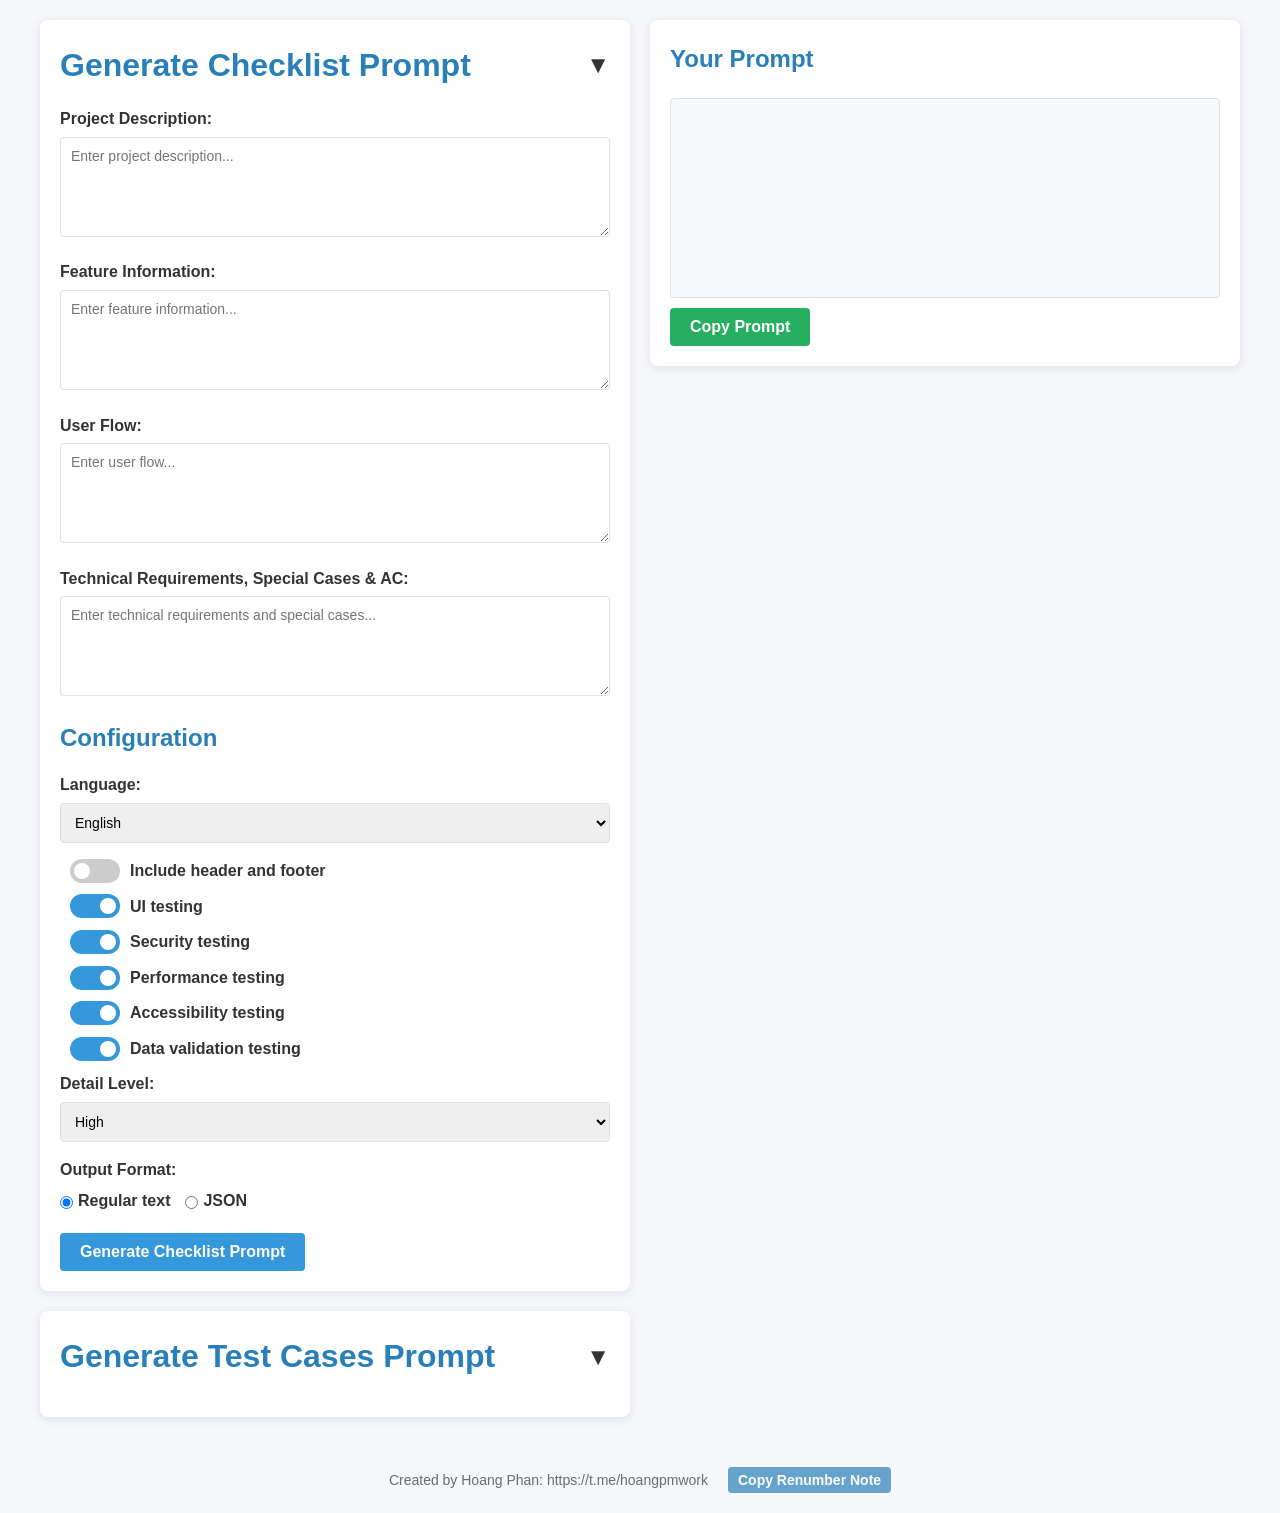
==== tc-prompt.html @ 877714b4 "add tc-prompt" ====
<!DOCTYPE html>
<html lang="en">
<head>
    <meta charset="UTF-8">
    <meta name="viewport" content="width=device-width, initial-scale=1.0">
    <title>Create QA/QC Prompt</title>
    <style>
        :root {
            --primary-color: #3498db;
            --secondary-color: #2980b9;
            --background-color: #f5f7fa;
            --card-color: #ffffff;
            --text-color: #333333;
            --border-color: #dce0e6;
        }

        * {
            box-sizing: border-box;
            margin: 0;
            padding: 0;
            font-family: 'Segoe UI', Tahoma, Geneva, Verdana, sans-serif;
        }

        body {
            background-color: var(--background-color);
            color: var(--text-color);
            line-height: 1.6;
            padding: 20px;
        }

        .container {
            max-width: 1200px;
            margin: 0 auto;
            display: grid;
            grid-template-columns: 1fr 1fr;
            gap: 20px;
        }

        @media (max-width: 768px) {
            .container {
                grid-template-columns: 1fr;
            }
        }

        .card {
            background-color: var(--card-color);
            border-radius: 8px;
            box-shadow: 0 2px 10px rgba(0, 0, 0, 0.1);
            padding: 20px;
            margin-bottom: 20px;
        }

        .card-header {
            display: flex;
            justify-content: space-between;
            align-items: center;
            cursor: pointer;
            margin-bottom: 15px;
        }

        .card-header h1 {
            margin: 0;
        }

        .expand-icon {
            font-size: 24px;
            transition: transform 0.3s;
        }

        .expand-icon.collapsed {
            transform: rotate(-90deg);
        }

        .card-content {
            display: block;
            transition: max-height 0.3s ease-out;
            overflow: hidden;
        }

        .card-content.collapsed {
            display: none;
        }

        h1, h2 {
            color: var(--secondary-color);
            margin-bottom: 15px;
        }

        .form-group {
            margin-bottom: 15px;
        }

        label {
            display: block;
            margin-bottom: 5px;
            font-weight: 600;
        }

        input[type="text"],
        textarea,
        select {
            width: 100%;
            padding: 10px;
            border: 1px solid var(--border-color);
            border-radius: 4px;
            font-size: 14px;
            transition: border-color 0.3s;
        }

        textarea {
            min-height: 100px;
            resize: vertical;
        }

        input[type="text"]:focus,
        textarea:focus,
        select:focus {
            outline: none;
            border-color: var(--primary-color);
            box-shadow: 0 0 0 2px rgba(52, 152, 219, 0.2);
        }

        .toggle-container {
            display: flex;
            align-items: center;
            margin-bottom: 10px;
        }

        .toggle-container label {
            margin: 0 0 0 10px;
            cursor: pointer;
        }

        .toggle {
            position: relative;
            display: inline-block;
            width: 50px;
            height: 24px;
        }

        .toggle input {
            opacity: 0;
            width: 0;
            height: 0;
        }

        .slider {
            position: absolute;
            cursor: pointer;
            top: 0;
            left: 0;
            right: 0;
            bottom: 0;
            background-color: #ccc;
            transition: .4s;
            border-radius: 24px;
        }

        .slider:before {
            position: absolute;
            content: "";
            height: 16px;
            width: 16px;
            left: 4px;
            bottom: 4px;
            background-color: white;
            transition: .4s;
            border-radius: 50%;
        }

        input:checked + .slider {
            background-color: var(--primary-color);
        }

        input:checked + .slider:before {
            transform: translateX(26px);
        }

        .btn {
            display: inline-block;
            background-color: var(--primary-color);
            color: white;
            border: none;
            padding: 10px 20px;
            border-radius: 4px;
            cursor: pointer;
            font-size: 16px;
            font-weight: 600;
            transition: background-color 0.3s;
        }

        .btn:hover {
            background-color: var(--secondary-color);
        }

        .btn-copy {
            margin-top: 10px;
            background-color: #27ae60;
        }

        .btn-copy:hover {
            background-color: #219653;
        }

        .output {
            background-color: #f8f9fa;
            border: 1px solid var(--border-color);
            border-radius: 4px;
            padding: 15px;
            margin-top: 20px;
            white-space: pre-wrap;
            font-family: monospace;
            min-height: 200px;
            max-height: 400px;
            overflow-y: auto;
        }

        .success-message {
            display: none;
            background-color: #d4edda;
            color: #155724;
            padding: 10px;
            border-radius: 4px;
            margin-top: 10px;
            text-align: center;
        }

        .radio-group {
            display: flex;
            gap: 15px;
            margin-bottom: 15px;
        }

        .radio-option {
            display: flex;
            align-items: center;
        }

        .radio-option input {
            margin-right: 5px;
        }
        footer {
            text-align: center;
            margin-top: 30px;
            font-size: 14px;
            color: var(--secondary);
            opacity: 0.7;
            display: flex;
            justify-content: center;
            align-items: center;
            gap: 20px;
        }

        .btn-footer {
            font-size: 14px;
            padding: 5px 10px;
            background-color: var(--secondary-color);
        }
    </style>
</head>
<body>
    <div class="container">
        <div class="left-column">
            <div class="card">
                <div class="card-header" onclick="toggleSection('promptForm')">
                    <h1>Generate Checklist Prompt</h1>
                    <span class="expand-icon">▼</span>
                </div>
                <div id="promptForm" class="card-content">
                    <form id="promptForm">
                        <div class="form-group">
                            <label for="projectDescription">Project Description:</label>
                            <textarea id="projectDescription" placeholder="Enter project description..."></textarea>
                        </div>
                        
                        <div class="form-group">
                            <label for="featureInfo">Feature Information:</label>
                            <textarea id="featureInfo" placeholder="Enter feature information..."></textarea>
                        </div>
                        
                        <div class="form-group">
                            <label for="userFlow">User Flow:</label>
                            <textarea id="userFlow" placeholder="Enter user flow..."></textarea>
                        </div>
                        
                        <div class="form-group">
                            <label for="technicalRequirements">Technical Requirements, Special Cases & AC:</label>
                            <textarea id="technicalRequirements" placeholder="Enter technical requirements and special cases..."></textarea>
                        </div>
                        
                        <h2>Configuration</h2>
                        
                        <div class="form-group">
                            <label for="language">Language:</label>
                            <select id="language">
                                <option value="en">English</option>
                                <option value="vi">Vietnamese</option>
                            </select>
                        </div>
                        
                        <div class="toggle-container">
                            <label class="toggle">
                                <input type="checkbox" id="includeHeader">
                                <span class="slider"></span>
                            </label>
                            <label for="includeHeader">Include header and footer</label>
                        </div>
                        
                        <div class="toggle-container">
                            <label class="toggle">
                                <input type="checkbox" id="uiTesting" checked>
                                <span class="slider"></span>
                            </label>
                            <label for="uiTesting">UI testing</label>
                        </div>
                        
                        <div class="toggle-container">
                            <label class="toggle">
                                <input type="checkbox" id="securityTesting" checked>
                                <span class="slider"></span>
                            </label>
                            <label for="securityTesting">Security testing</label>
                        </div>
                        
                        <div class="toggle-container">
                            <label class="toggle">
                                <input type="checkbox" id="performanceTesting" checked>
                                <span class="slider"></span>
                            </label>
                            <label for="performanceTesting">Performance testing</label>
                        </div>
                        
                        <div class="toggle-container">
                            <label class="toggle">
                                <input type="checkbox" id="accessibilityTesting" checked>
                                <span class="slider"></span>
                            </label>
                            <label for="accessibilityTesting">Accessibility testing</label>
                        </div>
                        
                        <div class="toggle-container">
                            <label class="toggle">
                                <input type="checkbox" id="dataValidation" checked>
                                <span class="slider"></span>
                            </label>
                            <label for="dataValidation">Data validation testing</label>
                        </div>
                        
                        <div class="form-group">
                            <label for="detailLevel">Detail Level:</label>
                            <select id="detailLevel">
                                <option value="high">High</option>
                                <option value="medium">Medium</option>
                                <option value="low">Low</option>
                            </select>
                        </div>
                        
                        <div class="form-group">
                            <label>Output Format:</label>
                            <div class="radio-group">
                                <div class="radio-option">
                                    <input type="radio" id="formatMarkdown" name="outputFormat" value="regular" checked>
                                    <label for="formatMarkdown">Regular text</label>
                                </div>
                                <div class="radio-option">
                                    <input type="radio" id="formatJSON" name="outputFormat" value="json">
                                    <label for="formatJSON">JSON</label>
                                </div>
                            </div>
                        </div>
                        
                        <button type="button" class="btn" id="generateBtn">Generate Checklist Prompt</button>
                    </form>
                </div>
            </div>

            <div class="card">
                <div class="card-header" onclick="toggleSection('testcaseForm')">
                    <h1>Generate Test Cases Prompt</h1>
                    <span class="expand-icon">▼</span>
                </div>
                <div id="testcaseForm" class="card-content collapsed">
                    <form id="testcaseForm">
                        <div class="form-group">
                            <label for="testcasePrefix">Testcase ID Prefix:</label>
                            <input type="text" id="testcasePrefix" placeholder="Enter prefix (e.g., TC)" value="TC">
                        </div>

                        <div class="form-group">
                            <label for="numberFormat">ID Number Format:</label>
                            <select id="numberFormat">
                                <option value="01">01, 02, 03,... (2 digits)</option>
                                <option value="001" selected>001, 002, 003,... (3 digits)</option>
                                <option value="0001">0001, 0002, 0003,... (4 digits)</option>
                                <option value="00001">00001, 00002, 00003,... (5 digits)</option>
                            </select>
                        </div>

                        <div class="form-group">
                            <label for="testData">Test Data Example:</label>
                            <textarea id="testData" placeholder="Enter test data examples..."></textarea>
                        </div>
                        
                        <div class="form-group">
                            <label for="testcaseCount">Number of Test Cases:</label>
                            <select id="testcaseCount">
                                <option value="10">10</option>
                                <option value="15">15</option>
                                <option value="20" selected>20</option>
                                <option value="25">25</option>
                                <option value="30">30</option>
                            </select>
                        </div>
                        
                        <div class="form-group">
                            <label for="testcaseLanguage">Language:</label>
                            <select id="testcaseLanguage">
                                <option value="en">English</option>
                                <option value="vi">Vietnamese</option>
                            </select>
                        </div>
                        
                        <div class="form-group">
                            <label for="testStepDetail">Test Steps Detail Level:</label>
                            <select id="testStepDetail">
                                <option value="high">High (Very detailed steps with specific actions)</option>
                                <option value="medium">Medium (Standard steps with clear actions)</option>
                                <option value="low" selected>Low (Basic steps with main actions)</option>
                            </select>
                        </div>
                        
                        <button type="button" class="btn" id="generateTestcaseBtn">Generate Test Cases Prompt</button>
                    </form>
                </div>
            </div>
        </div>
        
        <div class="right-column">
            <div class="card">
                <h2>Your Prompt</h2>
                <div class="output" id="promptOutput"></div>
                <button type="button" class="btn btn-copy" id="copyBtn">Copy Prompt</button>
                <div class="success-message" id="copySuccess">Prompt copied to clipboard!</div>
            </div>
        </div>
    </div>

    <script>
        function toggleSection(sectionId) {
            const content = document.getElementById(sectionId);
            const header = content.previousElementSibling;
            const icon = header.querySelector('.expand-icon');
            
            content.classList.toggle('collapsed');
            icon.classList.toggle('collapsed');
        }

        document.addEventListener('DOMContentLoaded', function() {
            const generateBtn = document.getElementById('generateBtn');
            const generateTestcaseBtn = document.getElementById('generateTestcaseBtn');
            const copyBtn = document.getElementById('copyBtn');
            const copyRenumberBtn = document.getElementById('copyRenumberBtn');
            const promptOutput = document.getElementById('promptOutput');
            const copySuccess = document.getElementById('copySuccess');
            const copyRenumberSuccess = document.getElementById('copyRenumberSuccess');
            
            generateBtn.addEventListener('click', generatePrompt);
            generateTestcaseBtn.addEventListener('click', generateTestcasePrompt);
            copyBtn.addEventListener('click', copyPrompt);
            copyRenumberBtn.addEventListener('click', copyRenumberNote);
            
            function generateTestcasePrompt() {
                const testcasePrefix = document.getElementById('testcasePrefix').value || 'TC';
                const numberFormat = document.getElementById('numberFormat').value;
                const testData = document.getElementById('testData').value;
                const testcaseCount = document.getElementById('testcaseCount').value;
                const testcaseLanguage = document.getElementById('testcaseLanguage').value;
                const testStepDetail = document.getElementById('testStepDetail').value;
                
                const structure = `{
  "ID": "$PREFIX_${numberFormat}",
  "Category": "Category name",
  "Sub_Category": "Sub category",
  "Checklist": "Checklist item",
  "Title": "Title of testcase",
  "Description": "Description of testcase",
  "Steps": [
    {
      "Step_No": 1,
      "Test_steps": "details test step",
      "Expected_result": "Expected result of step",
      "Test_data": "Test data"
    }
  ]
}`;
                
                let prompt = `Generate test cases from the checklist, using the following JSON structure:

${structure}

Note: Replace $PREFIX with "${testcasePrefix}" and use sequential numbers (${numberFormat}, ${numberFormat.replace(/0/g, '1')}, ${numberFormat.replace(/0/g, '2')},... format)
${testData ? `\nTest Data Examples:\n${testData}` : ''}

Requirements:
- Generate ${testcaseCount} test cases for each time.
- Write testcase content in ${testcaseLanguage === 'vi' ? 'Vietnamese' : 'English'}
- Write "Checklist": "Checklist item" in their language when send to you
- Each test case should have a unique ID starting with "${testcasePrefix}" followed by sequential numbers
- Test steps should be ${testStepDetail === 'high' ? 'very detailed with specific actions and inputs' : 
  testStepDetail === 'medium' ? 'clear and standard with main actions' : 
  'basic with essential actions only'}
- Include relevant test data from the examples provided
- Expected results should be clear and verifiable
- Each test case should focus on testing one specific aspect or scenario`;

                promptOutput.textContent = prompt;
            }

            function generatePrompt() {
                const projectDescription = document.getElementById('projectDescription').value;
                const featureInfo = document.getElementById('featureInfo').value;
                const userFlow = document.getElementById('userFlow').value;
                const technicalRequirements = document.getElementById('technicalRequirements').value;
                const language = document.getElementById('language').value;
                const includeHeader = document.getElementById('includeHeader').checked;
                const uiTesting = document.getElementById('uiTesting').checked;
                const securityTesting = document.getElementById('securityTesting').checked;
                const performanceTesting = document.getElementById('performanceTesting').checked;
                const accessibilityTesting = document.getElementById('accessibilityTesting').checked;
                const dataValidation = document.getElementById('dataValidation').checked;
                const detailLevel = document.getElementById('detailLevel').value;
                const outputFormat = document.querySelector('input[name="outputFormat"]:checked').value;
                
                let prompt = `You are an expert QA/QC professional in software testing. Your task is to analyze user requirements and create structured test checklists or test cases.

Based on the available information, you will:
1. Analyze the feature details provided by the user
2. Identify necessary test cases, paying special attention to project-specific characteristics
3. Organize the checklist according to user flow from start to finish, or by functional group if requested
4. Create a clear hierarchical structure
5. Within each flow step, arrange test cases by priority (happy paths first, error cases after)
6. Organize the checklist following the sequential flow of user actions

${projectDescription ? `## Project description:\n${projectDescription}\n` : ''}
${featureInfo ? `## Feature information:\n${featureInfo}\n` : ''}
${userFlow ? `# User Flow:\n${userFlow}\n` : ''}
${technicalRequirements ? `# Technical Requirements & Special Cases:\n${technicalRequirements}\n` : ''}`;

                if (!includeHeader) {
                    prompt += "# Checklist not include header and footer\n";
                } else {
                    prompt += "# Checklist include header and footer\n";
                }
                prompt += `
${language === 'vi' ? '- Create the checklist in Vietnamese' : '- Create the checklist in English'}
${uiTesting ? '- Include checks for UI elements, layout, responsiveness, and visual aspects' : ''}
${securityTesting ? '- Include checks for authentication, authorization, input validation, CSRF/XSS protection, and other security concerns' : ''}
${performanceTesting ? '- Include checks for response times, loading behavior, and system performance under various conditions' : ''}
${accessibilityTesting ? '- Include checks for screen reader compatibility, keyboard navigation, color contrast, and other accessibility standards' : ''}
${dataValidation ? '- Include checks for input field validation, boundary testing, and data integrity' : ''}
${detailLevel === 'high' ? '- Create a comprehensive checklist with extensive test cases covering edge cases and rare scenarios' : 
  detailLevel === 'medium' ? '- Create a standard checklist with common test cases' : 
  '- Create a minimal checklist with only essential test cases'}

`;

                if (outputFormat === 'regular') {
                    prompt += `
Your response MUST be on regular text format (no coding block), no explanatory text and follow:
- No explanation text or title, just only checklist items
- Categories should be numbered sequentially (1, 2, 3, etc.)
- Subcategories within each category should be numbered using decimal notation (e.g., 1.1, 1.2, 2.1, 2.2, etc.) where the first number corresponds to the parent category
- Individual checklist items should be numbered sequentially across all categories and subcategories (1, 2, 3, 4, etc.) regardless of which subcategory they belong to
- The numbering of checklist items should continue uninterrupted throughout the entire list

#1. Category A
  ##1.1. Subcategory A1
      1. First check item
      2. Second check item
  ##1.2. Subcategory A2
      3. Third check item
#2. Category B
  ##2.1. Subcategory B1
      4. Fourth check item
`;
                } else if (outputFormat === 'json') {
                    prompt += `
Your response MUST be a valid JSON array with no explanatory text or markdown.

When creating a checklist, return JSON with the following structure:
- Categories should be numbered sequentially (1, 2, 3, etc.)
- Subcategories within each category should be numbered using decimal notation (e.g., 1.1, 1.2, 2.1, 2.2, etc.) where the first number corresponds to the parent category
- Individual checklist items should be numbered sequentially across all categories and subcategories (1, 2, 3, 4, etc.) regardless of which subcategory they belong to
- The numbering of checklist items should continue uninterrupted throughout the entire list
[
  {
    "cat": "1. Category name",
    "items": [
      {
        "subc": "1.1. Subcategory name",
        "checks": [
          "1. Check description 1",
          "2. Check description 2"
        ]
      }
    ]
  }
]
`;
                }
                
                promptOutput.textContent = prompt;
            }
            
            function copyPrompt() {
                const promptText = promptOutput.textContent;
                navigator.clipboard.writeText(promptText).then(function() {
                    copySuccess.style.display = 'block';
                    setTimeout(function() {
                        copySuccess.style.display = 'none';
                    }, 3000);
                });
            }

            function copyRenumberNote() {
                const note = "When regenerating the checklist, the numbers/items always renumber according to the new order.";
                navigator.clipboard.writeText(note).then(function() {
                    copyRenumberSuccess.style.display = 'block';
                    setTimeout(function() {
                        copyRenumberSuccess.style.display = 'none';
                    }, 3000);
                });
            }
        });
    </script>
</body>
<footer>
    <p>Created by Hoang Phan: https://t.me/hoangpmwork</p>
    <button type="button" class="btn btn-footer" id="copyRenumberBtn">Copy Renumber Note</button>
    <div class="success-message" id="copyRenumberSuccess">Note copied to clipboard!</div>
</footer>
</html>
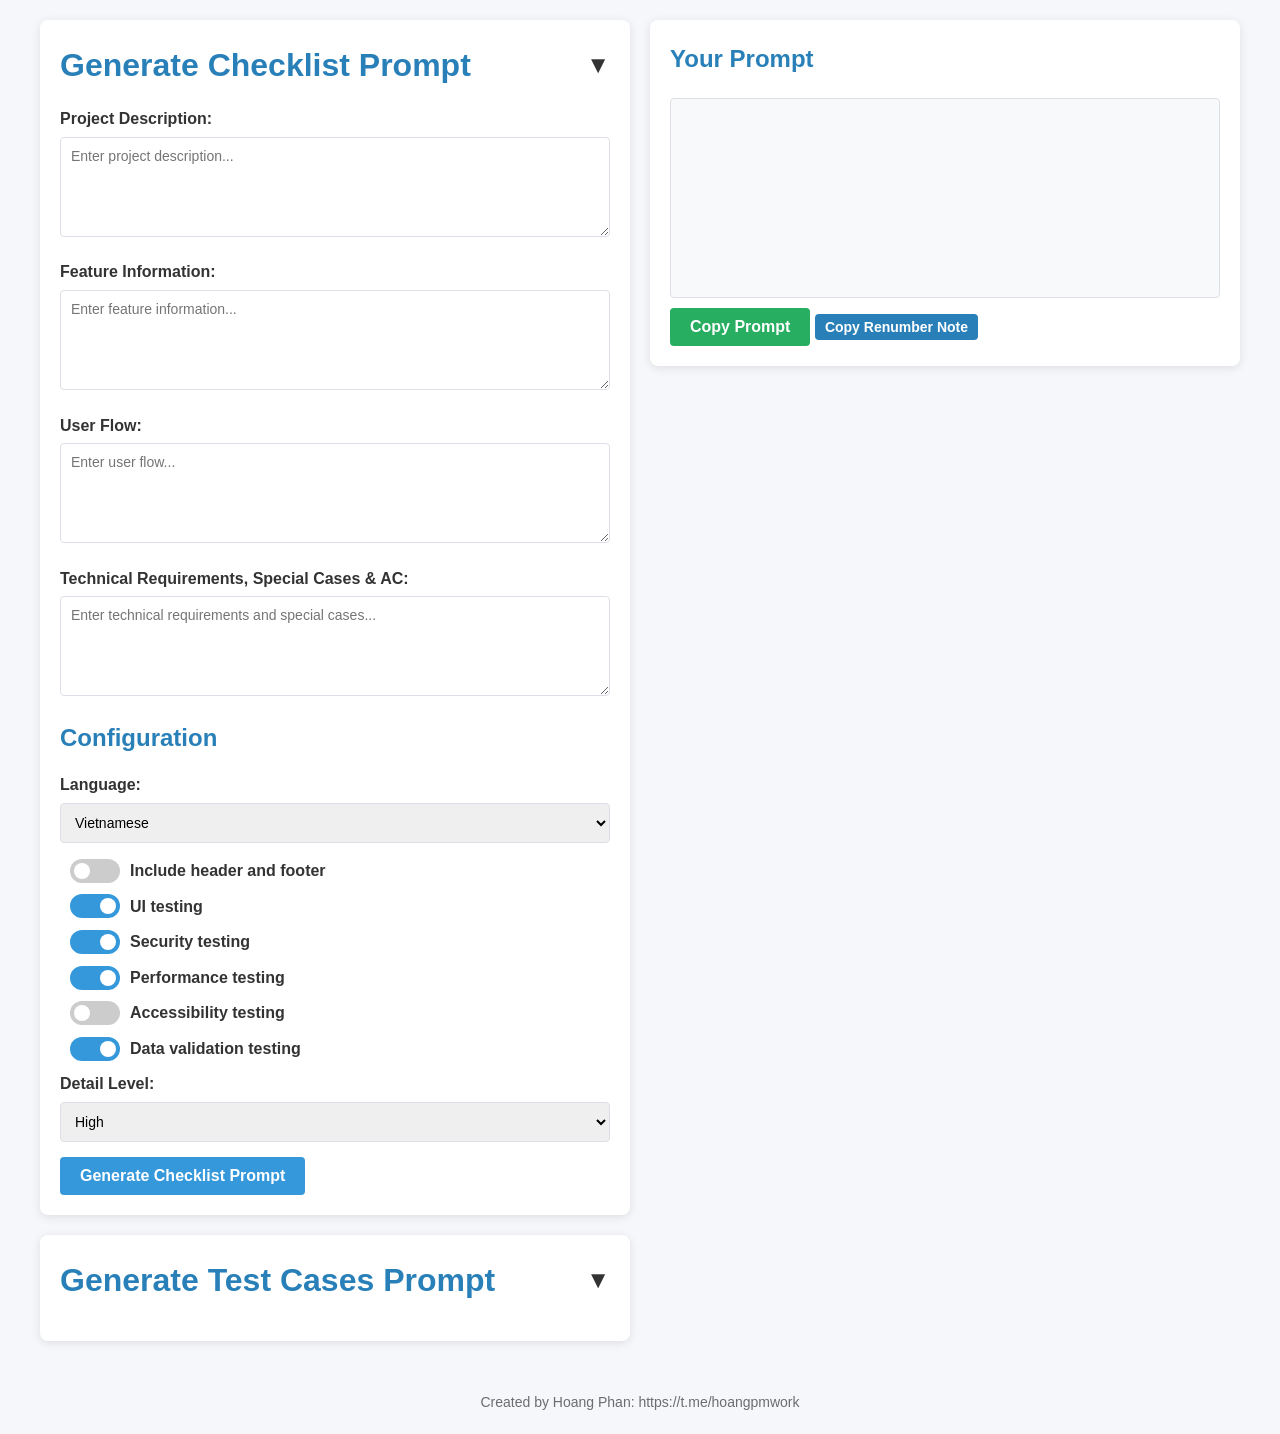
==== commit 445561c5: "Update all prompts and view testcase" ====
--- a/tc-prompt.html
+++ b/tc-prompt.html
@@ -293,8 +293,8 @@
                         <div class="form-group">
                             <label for="language">Language:</label>
                             <select id="language">
+                                <option value="vi" selected>Vietnamese</option>
                                 <option value="en">English</option>
-                                <option value="vi">Vietnamese</option>
                             </select>
                         </div>
                         
@@ -332,7 +332,7 @@
                         
                         <div class="toggle-container">
                             <label class="toggle">
-                                <input type="checkbox" id="accessibilityTesting" checked>
+                                <input type="checkbox" id="accessibilityTesting">
                                 <span class="slider"></span>
                             </label>
                             <label for="accessibilityTesting">Accessibility testing</label>
@@ -353,20 +353,6 @@
                                 <option value="medium">Medium</option>
                                 <option value="low">Low</option>
                             </select>
-                        </div>
-                        
-                        <div class="form-group">
-                            <label>Output Format:</label>
-                            <div class="radio-group">
-                                <div class="radio-option">
-                                    <input type="radio" id="formatMarkdown" name="outputFormat" value="regular" checked>
-                                    <label for="formatMarkdown">Regular text</label>
-                                </div>
-                                <div class="radio-option">
-                                    <input type="radio" id="formatJSON" name="outputFormat" value="json">
-                                    <label for="formatJSON">JSON</label>
-                                </div>
-                            </div>
                         </div>
                         
                         <button type="button" class="btn" id="generateBtn">Generate Checklist Prompt</button>
@@ -399,17 +385,6 @@
                         <div class="form-group">
                             <label for="testData">Test Data Example:</label>
                             <textarea id="testData" placeholder="Enter test data examples..."></textarea>
-                        </div>
-                        
-                        <div class="form-group">
-                            <label for="testcaseCount">Number of Test Cases:</label>
-                            <select id="testcaseCount">
-                                <option value="10">10</option>
-                                <option value="15">15</option>
-                                <option value="20" selected>20</option>
-                                <option value="25">25</option>
-                                <option value="30">30</option>
-                            </select>
                         </div>
                         
                         <div class="form-group">
@@ -441,6 +416,8 @@
                 <div class="output" id="promptOutput"></div>
                 <button type="button" class="btn btn-copy" id="copyBtn">Copy Prompt</button>
                 <div class="success-message" id="copySuccess">Prompt copied to clipboard!</div>
+                <button type="button" class="btn btn-footer" id="copyRenumberBtn">Copy Renumber Note</button>
+                <div class="success-message" id="copyRenumberSuccess">Note copied to clipboard!</div>
             </div>
         </div>
     </div>
@@ -473,38 +450,48 @@
                 const testcasePrefix = document.getElementById('testcasePrefix').value || 'TC';
                 const numberFormat = document.getElementById('numberFormat').value;
                 const testData = document.getElementById('testData').value;
-                const testcaseCount = document.getElementById('testcaseCount').value;
                 const testcaseLanguage = document.getElementById('testcaseLanguage').value;
                 const testStepDetail = document.getElementById('testStepDetail').value;
                 
-                const structure = `{
-  "ID": "$PREFIX_${numberFormat}",
-  "Category": "Category name",
-  "Sub_Category": "Sub category",
-  "Checklist": "Checklist item",
-  "Title": "Title of testcase",
-  "Description": "Description of testcase",
-  "Steps": [
-    {
-      "Step_No": 1,
-      "Test_steps": "details test step",
-      "Expected_result": "Expected result of step",
-      "Test_data": "Test data"
-    }
-  ]
-}`;
+                const structure = `**ID:**: $PREFIX_${numberFormat}
+**Checklist:** [Checklist Item] 
+**Category:** [Category Name]  
+**Sub-Category:** [Sub-Category]  
+**Priority:** [Priority Number 1-4] 
+**Auto:** [Yes/No] 
+**Title:** [Title of testcase]  
+**Description:** [Description of testcase]
+
+**Step:** [Step No] 
+**Action:** [Details of test step]  
+**Expected:** [Expected result of step]  
+**Test Data:** [Test data or N/A if not applicable]
+
+**Step:** [Step No] 
+**Action:** [Details of test step]  
+**Expected:** [Expected result of step]  
+**Test Data:** [Test data or N/A if not applicable]
+
+[Add additional steps as needed following the same format]
+
+---`;
                 
-                let prompt = `Generate test cases from the checklist, using the following JSON structure:
+                let prompt = `Generate test cases from the checklist, using the following format:
 
 ${structure}
 
-Note: Replace $PREFIX with "${testcasePrefix}" and use sequential numbers (${numberFormat}, ${numberFormat.replace(/0/g, '1')}, ${numberFormat.replace(/0/g, '2')},... format)
+Note: Replace $PREFIX with "${testcasePrefix}" and use sequential numbers (${
+    numberFormat === '01' ? '01, 02, 03...' :
+    numberFormat === '001' ? '001, 002, 003...' :
+    numberFormat === '0001' ? '0001, 0002, 0003...' :
+    '00001, 00002, 00003...'
+} format)
 ${testData ? `\nTest Data Examples:\n${testData}` : ''}
 
 Requirements:
-- Generate ${testcaseCount} test cases for each time.
-- Write testcase content in ${testcaseLanguage === 'vi' ? 'Vietnamese' : 'English'}
-- Write "Checklist": "Checklist item" in their language when send to you
+- Generate 20 test cases for each time.
+- Write test cases content, Category and Subcategory in ${testcaseLanguage === 'vi' ? 'Vietnamese' : 'English'}
+- Write "Checklist" content in their language when send to you
 - Each test case should have a unique ID starting with "${testcasePrefix}" followed by sequential numbers
 - Test steps should be ${testStepDetail === 'high' ? 'very detailed with specific actions and inputs' : 
   testStepDetail === 'medium' ? 'clear and standard with main actions' : 
@@ -529,86 +516,73 @@
                 const accessibilityTesting = document.getElementById('accessibilityTesting').checked;
                 const dataValidation = document.getElementById('dataValidation').checked;
                 const detailLevel = document.getElementById('detailLevel').value;
-                const outputFormat = document.querySelector('input[name="outputFormat"]:checked').value;
                 
                 let prompt = `You are an expert QA/QC professional in software testing. Your task is to analyze user requirements and create structured test checklists or test cases.
 
 Based on the available information, you will:
 1. Analyze the feature details provided by the user
 2. Identify necessary test cases, paying special attention to project-specific characteristics
-3. Organize the checklist according to user flow from start to finish, or by functional group if requested
+3. Organize the checklist according to user flow from start to finish
 4. Create a clear hierarchical structure
 5. Within each flow step, arrange test cases by priority (happy paths first, error cases after)
 6. Organize the checklist following the sequential flow of user actions
+7. Group related test cases into broader categories (e.g., by functional area or UI region) to avoid excessive detail or redundancy. For example:
+   - Instead of listing separate checks for every individual UI element (logo, status, button, etc.) in a single region, create a single test case for verifying the correct display of all these elements within that region.
+   - Ensure that test cases cover the overall functionality and UI of a specific area, while avoiding unnecessary fragmentation.
+8. Combine test cases within a single user action flow to avoid redundancy. For example:
+   - Instead of creating separate items like "Verify button is clickable" and "Verify confirmation popup appears after clicking the button," combine them into one checklist item such as "Verify that clicking the 'Disconnect account' button triggers the confirmation popup and the button is functional.
 
 ${projectDescription ? `## Project description:\n${projectDescription}\n` : ''}
 ${featureInfo ? `## Feature information:\n${featureInfo}\n` : ''}
 ${userFlow ? `# User Flow:\n${userFlow}\n` : ''}
 ${technicalRequirements ? `# Technical Requirements & Special Cases:\n${technicalRequirements}\n` : ''}`;
 
-                if (!includeHeader) {
-                    prompt += "# Checklist not include header and footer\n";
-                } else {
-                    prompt += "# Checklist include header and footer\n";
-                }
                 prompt += `
 ${language === 'vi' ? '- Create the checklist in Vietnamese' : '- Create the checklist in English'}
 ${uiTesting ? '- Include checks for UI elements, layout, responsiveness, and visual aspects' : ''}
-${securityTesting ? '- Include checks for authentication, authorization, input validation, CSRF/XSS protection, and other security concerns' : ''}
+${securityTesting ? '- Include checks for authentication, authorization, input validation, and other security concerns' : ''}
 ${performanceTesting ? '- Include checks for response times, loading behavior, and system performance under various conditions' : ''}
-${accessibilityTesting ? '- Include checks for screen reader compatibility, keyboard navigation, color contrast, and other accessibility standards' : ''}
+${accessibilityTesting ? '- Include checks for keyboard navigation, color contrast, and other accessibility standards' : ''}
 ${dataValidation ? '- Include checks for input field validation, boundary testing, and data integrity' : ''}
 ${detailLevel === 'high' ? '- Create a comprehensive checklist with extensive test cases covering edge cases and rare scenarios' : 
   detailLevel === 'medium' ? '- Create a standard checklist with common test cases' : 
   '- Create a minimal checklist with only essential test cases'}
-
-`;
-
-                if (outputFormat === 'regular') {
-                    prompt += `
+${!includeHeader ? 'IMPORTANCE: Do not include header and footer of application checklists\n' : 'IMPORTANCE: Include header and footer of application checklists\n'}
+
 Your response MUST be on regular text format (no coding block), no explanatory text and follow:
 - No explanation text or title, just only checklist items
 - Categories should be numbered sequentially (1, 2, 3, etc.)
 - Subcategories within each category should be numbered using decimal notation (e.g., 1.1, 1.2, 2.1, 2.2, etc.) where the first number corresponds to the parent category
+- Format each check item as: "[[priority]] [[Yes/No]] [number]. [check item]"
 - Individual checklist items should be numbered sequentially across all categories and subcategories (1, 2, 3, 4, etc.) regardless of which subcategory they belong to
 - The numbering of checklist items should continue uninterrupted throughout the entire list
+- Priority levels:
+     [1] - Critical: Must be tested first; directly affects core functionality, security, or system stability
+     [2] - High: Important but not critical; affects user experience or primary workflows
+     [3] - Medium: Should be tested when possible; affects secondary functionality or edge cases
+     [4] - Low: Nice to have; cosmetic issues or rare scenarios with minimal impact
+- Add “Yes” or “No” right after the [priority] of each checklist item to indicate whether it can be automated using Playwright or similar tools. Use the following criteria to decide:
+  - **Yes**: The test case can be fully automated using Playwright or similar UI-based automation tools. Examples include:
+      - Verifying UI elements' visibility, interactivity
+      - Validating input field behaviors, such as boundary checks or invalid data handling
+      - Testing response times or loading behavior with predefined thresholds
+      - Checking navigation flows, button clicks, and form submissions
+  - **No**: The test case cannot be automated using Playwright or similar tools. Examples include:
+      - Verifying subjective visual aspects, such as animation smoothness or UI alignment/layout
+      - Testing system-level performance (e.g., CPU, RAM usage) that requires specialized tools
+      - User experience tests requiring human judgment, such as accessibility heuristics or color contrast perception
+- Do not translate button names, label, fields and specialized terms; keep them in the original language.
 
 #1. Category A
   ##1.1. Subcategory A1
-      1. First check item
-      2. Second check item
+      [1] [Yes] 1. First check item
+      [4] [No] 2. Second check item
   ##1.2. Subcategory A2
-      3. Third check item
+      [1] [Yes] 3. Third check item
 #2. Category B
   ##2.1. Subcategory B1
-      4. Fourth check item
-`;
-                } else if (outputFormat === 'json') {
-                    prompt += `
-Your response MUST be a valid JSON array with no explanatory text or markdown.
-
-When creating a checklist, return JSON with the following structure:
-- Categories should be numbered sequentially (1, 2, 3, etc.)
-- Subcategories within each category should be numbered using decimal notation (e.g., 1.1, 1.2, 2.1, 2.2, etc.) where the first number corresponds to the parent category
-- Individual checklist items should be numbered sequentially across all categories and subcategories (1, 2, 3, 4, etc.) regardless of which subcategory they belong to
-- The numbering of checklist items should continue uninterrupted throughout the entire list
-[
-  {
-    "cat": "1. Category name",
-    "items": [
-      {
-        "subc": "1.1. Subcategory name",
-        "checks": [
-          "1. Check description 1",
-          "2. Check description 2"
-        ]
-      }
-    ]
-  }
-]
-`;
-                }
-                
+      [2] [No] 4. Fourth check item`;
+
                 promptOutput.textContent = prompt;
             }
             
@@ -636,7 +610,5 @@
 </body>
 <footer>
     <p>Created by Hoang Phan: https://t.me/hoangpmwork</p>
-    <button type="button" class="btn btn-footer" id="copyRenumberBtn">Copy Renumber Note</button>
-    <div class="success-message" id="copyRenumberSuccess">Note copied to clipboard!</div>
 </footer>
 </html>
